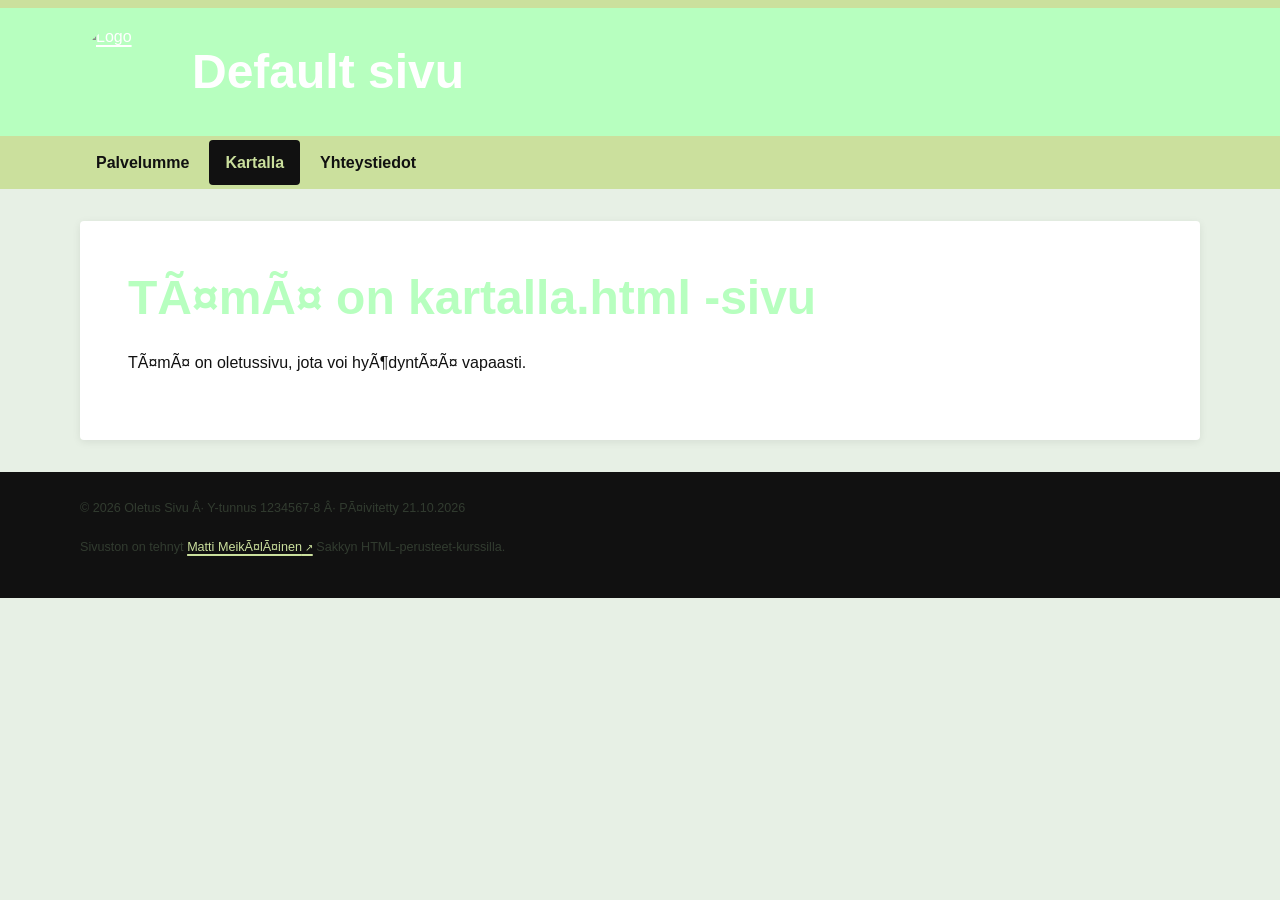
==== kartalla.html @ 16199800 "about.html muutettu kartalla.html" ====
<!doctype html>
<html lang="fi">
<head>
    <!-- nämä kommentoidut tägit käydään läpi tulevalla oppitunnilla -->
	<!-- <meta charset="utf-8"> -->
	<meta name="viewport" content="width=device-width, initial-scale=1">
     <link rel="stylesheet" href="css/tyyli.css">
	<title>Default sivu</title>
</head>
<body>
<header>
    <!-- Logo on linkki etusivulle: a-elementin sisällä img. alt toimii linkkitekstinä. -->
    <a href="index.html"><img src="img/sakky.jpg" alt="Logo" width="100" height="100"></a>

    <h1>Default sivu</h1>
    
</header>


<nav>
        <ul>
            <li><a href="index.html">Palvelumme</a></li> <!-- Tämä on kommentti -->
            <li><a href="about.html" aria-current="page">Kartalla</a></li> <!-- Tämä on tietoa sivulle linkki-->
            <li><a href="contact.html">Yhteystiedot</a></li> <!-- Tämä on yhteystiedot sivulle linkki -->
        </ul>
</nav>

<!-- ============================================================
     MAIN · tämän sivun oma sisältö, yksi per sivu
     ============================================================ -->
<main>
    <h1>Tämä on kartalla.html -sivu</h1>
    <!-- Tähän voit lisätä omaa sisältöä  -->
    <p>Tämä on oletussivu, jota voi hyödyntää vapaasti.</p>

</main>

<!-- ============================================================
     FOOTER tulee sivun loppuun · sisältää yleensä yhteystiedot ja tekijänoikeuden, sama jokaisella sivulla
     github-linkin voit muokata oman profiilisi mukaan   
     ============================================================ -->
<footer>
    <div class="alatunniste-tiedot">
    <p><small>&copy; 2026 Oletus Sivu · Y-tunnus 1234567-8 · <span class="paivitetty">Päivitetty <time datetime="2026-10-21">21.10.2026</time></span></small></p>
    <p><small>Sivuston on tehnyt <a href="https://github.com/kayttajanimi" target="_blank" rel="noopener noreferrer">Matti Meikäläinen</a> Sakkyn HTML-perusteet-kurssilla.</small></p>
  </div>
</footer>

</body>
</html>
---- css/tyyli.css ----
/* ============================================================
   tyyli.css · Default-sivuston perusmalli
   Sakky · HTML-perusteet · Oppitunti 5

   Tämä tiedosto antaa järkevän perusasetuksen JOKAISELLE HTML-elementille,
   jota kurssilla käytetään. Se ei ole minkään tietyn sivuston ulkoasu,
   vaan pohja, jonka päälle oma ulkoasu rakennetaan.

   Miten käytät:
   1. Avaa esimerkit/00-kaikki-elementit.html selaimeen (Live Server).
   2. Avaa tämä tiedosto viereen.
   3. Etsi "KOKEILE:"-kommentit ja tee mitä ne ehdottavat. Tallenna, katso.
   4. Kun löydät mieluisan arvon, jätä se. Kun et, Ctrl+Z.

   Järjestys = sama kuin dioissa:
   1 muuttujat · 2 nollaus · 3 teksti · 4 listat · 5 linkit · 6 media
   7 taulukot · 8 lomakkeet · 9 interaktiiviset · 10 sivun runko
   11 apuluokat · 12 responsiivisuus · 13 tulostus · 14 tumma tila · 15 omat
   ============================================================ */


/* ============================================================
   1. MUUTTUJAT
   Määritellään kerran, käytetään var(--nimi). Vaihda nämä ensin:
   koko sivusto vaihtuu, eikä muuta tarvitse koskea.
   ============================================================ */
:root {
  /* Värit. KOKEILE: vaihda --vari-paa ja --vari-korostus, tallenna, katso koko sivu. */
  --vari-paa:        rgb(183, 326, 191);   /* otsikot, linkit, header */
  --vari-paa-tumma: rgb(159, 211, 169);   /* hover-tila, tummempi versio päävärista */
  --vari-korostus:  rgb(203, 224, 157);   /* painikkeet, nav, korostukset */
  --vari-korostus-2:rgb(175, 199, 166);   /* vaalea korostus: mark, taustat */
  --vari-tausta:   rgba(155, 196, 147, 0.24);   /* sivun tausta */
  --vari-pinta:      #FFFFFF;   /* kortit, main, lomakekentät */
  --vari-teksti:     #111111;
  --vari-teksti-2:   #585858;   /* toissijainen teksti: kuvatekstit, small */
  --vari-viiva:      #DDD2C7;   /* reunat, taulukon viivat */
  --vari-virhe:      #B00020;
  --vari-ok:         #1B7F3B;

  /* Fontit. KOKEILE: Google Fontsista yksi otsikoille, yksi tekstille (esimerkki 05). */
  --fontti-teksti:   "Open Sans", Arial, sans-serif;
  --fontti-otsikko:  var(--fontti-teksti);     /* sama fontti oletuksena; vaihda esim. "Oswald", Impact, sans-serif */
  --fontti-koodi:    "JetBrains Mono", "Courier New", monospace;

  /* Mitat. KOKEILE: --vali 0.5rem → tiivis, 1.5rem → ilmava. --kulma 0 → terävä, 12px → pehmeä. */
  --leveys-max:      70rem;     /* sisällön enimmäisleveys, 1120 px */
  --leveys-teksti:   65ch;      /* tekstipalstan enimmäisleveys, noin 65 merkkiä */
  --vali:            1rem;      /* perusväli, 16 px */
  --kulma:           4px;       /* pyöristys */
  --varjo:           0 2px 8px rgb(0 0 0 / 8%);
  --siirtyma:        150ms ease;  /* hover-animaatioiden kesto */
}


/* ============================================================
   2. NOLLAUS JA PERUSASETUKSET
   Selaimilla on omat oletustyylit (user agent stylesheet, oppitunti 1),
   jotka eroavat hieman toisistaan. Nämä rivit tasoittavat erot.
   ============================================================ */

/* Leveys sisältää paddingin ja reunan. Ensimmäinen rivi jokaisessa projektissa. */
*,
*::before,
*::after {
  box-sizing: border-box;
}

html {
  font-size: 100%;              /* 16 px; kunnioittaa käyttäjän selainasetusta. KOKEILE: 112.5% = 18 px pohjakoko. */
  scroll-behavior: smooth;      /* ankkurilinkit vierittävät pehmeästi */
  -webkit-text-size-adjust: 100%;  /* iOS ei suurenna tekstiä vaakatilassa omin päin */
}

body {
  margin: 0;                    /* selaimen oletus on 8 px joka puolella */
  min-height: 100vh;
  font-family: var(--fontti-teksti);
  font-size: 1rem;
  line-height: 1.6;             /* KOKEILE: 1.0 vs 1.8. Tämä on tärkein yksittäinen luettavuusasetus. */
  color: var(--vari-teksti);
  background: var(--vari-tausta);
  -webkit-font-smoothing: antialiased;
}

/* Kaikki media kutistuu säiliöönsä, ei koskaan vuoda yli */
img, picture, video, canvas, svg {
  display: block;
  max-width: 100%;
  height: auto;
}

/* Lomakekentät eivät oletuksena peri fonttia. Nyt perivät. */
input, button, textarea, select {
  font: inherit;
  color: inherit;
}

/* Piilotettu-attribuutti voittaa aina, vaikka elementille olisi display: flex */
[hidden] {
  display: none !important;     /* ainoa hyväksyttävä !important tässä tiedostossa */
}


/* ============================================================
   3. TEKSTI
   ============================================================ */

/* Otsikot: yksi asteikko, 1.25-kerroin. KOKEILE: vaihda kerroin 1.5:een (2.5 / 1.75 / 1.25 → 3.4 / 2.25 / 1.5). */
h1, h2, h3, h4, h5, h6 {
  font-family: var(--fontti-otsikko);
  font-weight: 700;
  line-height: 1.2;
  color: var(--vari-paa);
  margin: 0 0 0.5em;            /* em: väli skaalautuu otsikon koon mukaan */
  text-wrap: balance;           /* rivit tasapainoon, ei yhtä orpoa sanaa viimeiselle riville */
}
h1 { font-size: 2.5rem; }       /* 40 px */
h2 { font-size: 2rem; }         /* 32 px */
h3 { font-size: 1.5rem; }       /* 24 px */
h4 { font-size: 1.25rem; }      /* 20 px */
h5 { font-size: 1.125rem; }     /* 18 px */
h6 { font-size: 1rem; text-transform: uppercase; letter-spacing: 0.06em; }

/* Otsikkoa seuraava otsikko: pienempi väli, ne kuuluvat yhteen */
h1 + h2, h2 + h3, h3 + h4 { margin-top: 0; }

/* Lohkoelementtien pystyväli: alamarginaali kaikille, ei ylämarginaalia.
   Yksi suunta = ennustettava. KOKEILE: var(--vali) → 2rem. */
p, ul, ol, dl, table, figure, blockquote, pre, details, hr, form, address {
  margin: 0 0 var(--vali);
}

/* Tekstipalsta ei saa olla koko näytön levyinen. KOKEILE: poista tämä sääntö ja lue pitkä kappale isolla näytöllä. */
p, li, dd, blockquote, figcaption, address {
  max-width: var(--leveys-teksti);
}

/* Korostukset: merkitys, ei vain ulkonäkö */
strong, b { font-weight: 700; }
em, i     { font-style: italic; }
small     { font-size: 0.875em; color: var(--vari-teksti-2); }
mark      { background: var(--vari-korostus-2); color: inherit; padding: 0 0.2em; }
del       { text-decoration: line-through; color: var(--vari-teksti-2); }
ins       { text-decoration: underline; text-decoration-color: var(--vari-ok); }
s         { text-decoration: line-through; }
u         { text-decoration: underline; text-underline-offset: 0.15em; }
sub, sup  { font-size: 0.75em; line-height: 0; position: relative; }  /* line-height 0: ei venytä riviä */
sub       { bottom: -0.25em; }
sup       { top: -0.5em; }

/* Lyhenne: pisteviiva ja kysymysmerkkikursori kertovat, että selitys löytyy */
abbr[title] {
  text-decoration: underline dotted;
  text-underline-offset: 0.15em;
  cursor: help;
}

/* Lainaukset */
blockquote {
  border-left: 6px solid var(--vari-korostus);
  padding: 0.75rem var(--vali);
  background: var(--vari-pinta);
  color: var(--vari-teksti-2);
  font-style: italic;
}
blockquote footer, blockquote cite { font-style: normal; font-size: 0.9em; }
q::before { content: "\201D"; }   /* suomalaiset lainausmerkit ” ” */
q::after  { content: "\201D"; }
cite      { font-style: italic; }

/* Koodi */
code, kbd, samp, var, pre {
  font-family: var(--fontti-koodi);
  font-size: 0.95em;
}
code {
  background: var(--vari-korostus-2);
  padding: 0.1em 0.35em;
  border-radius: var(--kulma);
}
pre {
  background: var(--vari-teksti);
  color: var(--vari-tausta);
  padding: var(--vali);
  border-radius: var(--kulma);
  overflow-x: auto;             /* pitkä rivi vierii, ei riko asettelua */
  line-height: 1.5;
  max-width: none;
}
pre code { background: none; padding: 0; color: inherit; }
kbd {
  background: var(--vari-pinta);
  border: 1px solid var(--vari-viiva);
  border-bottom-width: 3px;     /* näppäimen kolmiulotteisuus */
  border-radius: var(--kulma);
  padding: 0.1em 0.5em;
  font-size: 0.85em;
}
samp { color: var(--vari-teksti-2); }
var  { font-style: italic; }

/* Aika, osoite, vaakaviiva, rivinvaihto */
time    { font-variant-numeric: tabular-nums; }   /* numerot tasalevyisinä */
address { font-style: normal; }                    /* selaimen oletus on kursiivi, harvoin haluttu */
hr {
  border: 0;
  border-top: 2px solid var(--vari-viiva);
  margin-block: calc(var(--vali) * 2);
}


/* ============================================================
   4. LISTAT
   ============================================================ */
ul, ol {
  padding-left: 1.5rem;         /* luettelomerkin tila. KOKEILE: 0 + list-style: none → valikkolista. */
}
li { margin-bottom: 0.25rem; }
li > ul, li > ol { margin: 0.25rem 0 0; }   /* sisäkkäinen lista: ei isoa alamarginaalia */

ul { list-style: disc; }        /* KOKEILE: square, circle, "– " (merkkijono), none */
ol { list-style: decimal; }     /* KOKEILE: lower-alpha, upper-roman */
li::marker { color: var(--vari-paa); }      /* vain luettelomerkin väri */

/* Määrittelylista: termi lihavoituna, selitys sisennettynä */
dl { display: grid; grid-template-columns: max-content 1fr; gap: 0.25rem 1.5rem; }
dt { font-weight: 700; color: var(--vari-paa); }
dd { margin: 0; }
/* KOKEILE: poista dl:n display: grid → selaimen oletus (termi ylhäällä, selitys sisennettynä alla) */


/* ============================================================
   5. LINKIT
   ============================================================ */
a {
  color: var(--vari-paa);
  text-decoration: underline;
  text-decoration-thickness: 2px;
  text-underline-offset: 3px;
  transition: color var(--siirtyma), text-decoration-color var(--siirtyma);
}
a:hover {
  color: var(--vari-paa-tumma);
  text-decoration-color: var(--vari-korostus);
}
/* Näppäimistöfokus: näkyvä kehys. Älä koskaan poista tätä ilman korvaavaa. */
a:focus-visible, button:focus-visible, input:focus-visible, select:focus-visible, textarea:focus-visible, summary:focus-visible, [tabindex]:focus-visible {
  outline: 3px solid var(--vari-korostus);
  outline-offset: 2px;
  border-radius: var(--kulma);
}
a:visited { color: var(--vari-paa); }        /* KOKEILE: purple → näet, mitkä linkit olet avannut */
a[href^="mailto:"]::before { content: "\2709\00A0"; }   /* ✉ ennen sähköpostilinkkiä. KOKEILE: poista. */
a[href^="tel:"]::before    { content: "\260E\00A0"; }   /* ☎ */
a[target="_blank"]::after  { content: "\00A0\2197"; font-size: 0.8em; }  /* ↗ ulkoinen linkki */


/* ============================================================
   6. MEDIA
   ============================================================ */
img { border-radius: var(--kulma); }        /* KOKEILE: 50% → pyöreä (neliökuvalla) */
figure { margin-inline: 0; }
figcaption {
  font-size: 0.875rem;
  color: var(--vari-teksti-2);
  margin-top: 0.5rem;
}
video, audio { width: 100%; border-radius: var(--kulma); }
audio { height: 3rem; }
iframe {
  width: 100%;
  aspect-ratio: 16 / 9;         /* korkeus seuraa leveyttä; YouTube-upotus pysyy oikeassa muodossa */
  height: auto;
  border: 0;
  border-radius: var(--kulma);
}
svg { fill: currentColor; }     /* ikoni perii tekstin värin */


/* ============================================================
   7. TAULUKOT
   ============================================================ */
table {
  width: 100%;
  border-collapse: collapse;    /* KOKEILE: separate + border-spacing: 4px → erilliset solut */
  font-size: 0.95rem;
  background: var(--vari-pinta);
}
caption {
  text-align: left;
  font-weight: 700;
  color: var(--vari-teksti-2);
  padding-bottom: 0.5rem;
  caption-side: top;            /* KOKEILE: bottom */
}
th, td {
  padding: 0.6rem 0.75rem;      /* KOKEILE: 0.25rem 0.5rem → tiivis taulukko */
  border-bottom: 1px solid var(--vari-viiva);
  text-align: left;
  vertical-align: top;
}
thead th {
  background: var(--vari-paa);
  color: var(--vari-pinta);
  position: sticky;             /* otsikkorivi pysyy näkyvissä pitkässä taulukossa */
  top: 0;
}
tbody tr:nth-child(even) { background: var(--vari-tausta); }   /* raidoitus. KOKEILE: odd, 3n */
tbody tr:hover { background: var(--vari-korostus-2); }          /* rivikorostus */
tfoot { font-weight: 700; }
th[scope="row"] { font-weight: 600; }
td.numero, th.numero { text-align: right; font-variant-numeric: tabular-nums; }
/* Leveä taulukko: kääri <div class="vieritys"> sisään, niin se vierii puhelimessa */
.vieritys { overflow-x: auto; }


/* ============================================================
   8. LOMAKKEET
   ============================================================ */
form { display: grid; gap: var(--vali); max-width: 36rem; }
fieldset {
  border: 1px solid var(--vari-viiva);
  border-radius: var(--kulma);
  padding: var(--vali);
  margin: 0;
  min-width: 0;                 /* fieldset ei muuten kutistu kapealla näytöllä */
}
legend {
  font-weight: 700;
  color: var(--vari-paa);
  padding-inline: 0.5rem;
}
label {
  display: block;
  font-weight: 600;
  margin-bottom: 0.25rem;
}
/* Pakollinen kenttä: tähti CSS:llä, kun label on <label class="pakollinen"> */
label.pakollinen::after { content: " *"; color: var(--vari-virhe); }

/* Tekstikentät ja valintalistat */
input:not([type="checkbox"]):not([type="radio"]):not([type="range"]):not([type="color"]):not([type="file"]),
select,
textarea {
  width: 100%;
  padding: 0.6rem 0.75rem;
  border: 2px solid var(--vari-viiva);
  border-radius: var(--kulma);
  background: var(--vari-pinta);
  transition: border-color var(--siirtyma);
}
input:hover, select:hover, textarea:hover { border-color: var(--vari-teksti-2); }
input:focus-visible, select:focus-visible, textarea:focus-visible {
  border-color: var(--vari-paa);
  outline-offset: 0;
}
textarea { min-height: 6rem; resize: vertical; }    /* KOKEILE: resize: none */
::placeholder { color: var(--vari-teksti-2); opacity: 0.7; }

/* Tilat: virhe näkyy vasta kun käyttäjä on koskenut kenttään */
input:user-invalid, textarea:user-invalid, select:user-invalid { border-color: var(--vari-virhe); background: #FFF5F5; }
input:user-valid { border-color: var(--vari-ok); }
input:disabled, select:disabled, textarea:disabled, button:disabled { opacity: 0.5; cursor: not-allowed; }
input:read-only { background: var(--vari-tausta); }

/* Valintaruudut ja -napit: selaimen oma piirros, mutta oma väri */
input[type="checkbox"], input[type="radio"] {
  width: 1.25rem;
  height: 1.25rem;
  accent-color: var(--vari-paa);      /* KOKEILE: vaihda --vari-korostus */
  vertical-align: middle;
  margin-right: 0.4rem;
}
/* Valinnan label samalle riville: <label class="valinta"><input type="checkbox"> Teksti</label> */
label.valinta { display: flex; align-items: center; gap: 0.5rem; font-weight: 400; }

input[type="range"] { width: 100%; accent-color: var(--vari-paa); }
input[type="color"] { width: 3rem; height: 2.5rem; padding: 0.2rem; border: 2px solid var(--vari-viiva); border-radius: var(--kulma); }
input[type="file"] { padding: 0.5rem 0; }
input[type="file"]::file-selector-button {         /* "Valitse tiedosto" -nappi */
  font: inherit; padding: 0.4rem 0.9rem; margin-right: 0.75rem;
  border: 0; border-radius: var(--kulma); background: var(--vari-paa); color: var(--vari-pinta); cursor: pointer;
}
select { cursor: pointer; }
select[multiple] { height: auto; }
optgroup { font-weight: 700; }

/* Painikkeet: button-elementti ja .nappi-luokka linkeille */
button, .nappi, input[type="submit"], input[type="button"], input[type="reset"] {
  display: inline-block;
  font-weight: 700;
  padding: 0.7rem 1.4rem;
  border: 2px solid var(--vari-paa);
  border-radius: var(--kulma);      /* KOKEILE: 999px → pilleri */
  background: var(--vari-paa);
  color: var(--vari-pinta);
  text-decoration: none;
  cursor: pointer;
  line-height: 1.2;
  transition: background var(--siirtyma), transform var(--siirtyma), box-shadow var(--siirtyma);
}
button:hover, .nappi:hover, input[type="submit"]:hover {
  background: var(--vari-paa-tumma);
  border-color: var(--vari-paa-tumma);
  transform: translateY(-1px);      /* KOKEILE: scale(1.03) tai poista */
  box-shadow: var(--varjo);
}
button:active, .nappi:active { transform: translateY(0); box-shadow: none; }
/* Toissijainen painike: ääriviiva */
button.toissijainen, .nappi.toissijainen, button[type="reset"] {
  background: transparent;
  color: var(--vari-paa);
}
button.toissijainen:hover, .nappi.toissijainen:hover, button[type="reset"]:hover {
  background: var(--vari-paa);
  color: var(--vari-pinta);
}
/* Korostettu painike: keltainen */
button.korostus, .nappi.korostus { background: var(--vari-korostus); border-color: var(--vari-korostus); color: var(--vari-teksti); }
button.korostus:hover, .nappi.korostus:hover { background: var(--vari-korostus-2); border-color: var(--vari-korostus-2); }

/* Laskennalliset: output, progress, meter */
output { font-weight: 700; color: var(--vari-paa); }
progress, meter { width: 100%; height: 1rem; accent-color: var(--vari-paa); }


/* ============================================================
   9. INTERAKTIIVISET: details, summary, dialog
   ============================================================ */
details {
  border: 1px solid var(--vari-viiva);
  border-radius: var(--kulma);
  padding: 0.5rem var(--vali);
  background: var(--vari-pinta);
}
summary {
  font-weight: 700;
  cursor: pointer;
  color: var(--vari-paa);
  list-style: none;                 /* oma kolmio ::before-pseudoelementillä */
}
summary::-webkit-details-marker { display: none; }
summary::before {
  content: "\25B8";                 /* ▸ */
  display: inline-block;
  margin-right: 0.5rem;
  transition: transform var(--siirtyma);
}
details[open] > summary::before { transform: rotate(90deg); }   /* ▸ kääntyy ▾ */
details[open] > summary { margin-bottom: 0.5rem; }

/* Modaali-ikkuna (avataan JavaScriptillä dialog.showModal(), tyyli on valmiina) */
dialog {
  border: 0;
  border-radius: var(--kulma);
  padding: calc(var(--vali) * 1.5);
  max-width: min(90vw, 32rem);
  box-shadow: 0 20px 60px rgb(0 0 0 / 30%);
}
dialog::backdrop { background: rgb(0 0 0 / 50%); backdrop-filter: blur(2px); }


/* ============================================================
   10. SIVUN RUNKO
   header, nav, main, aside, footer. Sisältö keskitetään yhteen palstaan,
   taustat ulottuvat koko leveydelle.
   ============================================================ */

/* Keskitetty palsta: taustat koko leveydelle, sisältö keskelle.
   padding-inline = vähintään --vali, isolla näytöllä (ikkuna - maksimileveys) / 2.
   Näin header ja footer eivät tarvitse ylimääräistä kääre-diviä. */
header, nav, body > footer {
  padding-inline: max(var(--vali), calc((100% - var(--leveys-max)) / 2));
}
/* Huom: body > footer = vain sivun alatunniste. blockquote- tai article-elementin
   sisäinen footer on eri asia eikä saa näitä tyylejä. */
main, aside {
  max-width: var(--leveys-max);
  margin-inline: auto;
}

header {
  display: flex;
  align-items: center;
  gap: var(--vali);
  background: var(--vari-paa);
  color: var(--vari-pinta);
  border-top: 8px solid var(--vari-korostus);   /* KOKEILE: poista tai vaihda 2px */
  padding-block: var(--vali);
}
header h1, header a { color: inherit; margin: 0; }
header img {
  width: 64px;
  height: 64px;
  flex-shrink: 0;
  border-radius: 50%;
  object-fit: cover;
}

nav {
  background: var(--vari-korostus);
  position: sticky;             /* KOKEILE: static → nav vierii pois näkyvistä */
  top: 0;
  z-index: 10;
}
nav ul {
  list-style: none;
  display: flex;                /* KOKEILE: poista → pystylista */
  flex-wrap: wrap;
  gap: 0.25rem;
  margin: 0;
  padding: 0.25rem 0;
}
nav li { margin: 0; max-width: none; }
nav a {
  display: block;               /* koko laatikko klikattava, ei vain teksti */
  padding: 0.6rem 1rem;
  color: var(--vari-teksti);
  text-decoration: none;
  font-weight: 600;
  border-radius: var(--kulma);
  transition: background var(--siirtyma), color var(--siirtyma);
}
nav a:hover, nav a:focus-visible, nav a[aria-current="page"] {
  background: var(--vari-teksti);
  color: var(--vari-korostus);
}
nav a::before, nav a::after { content: none; }   /* ei ikoneita valikossa */

main {
  background: var(--vari-pinta);
  padding: calc(var(--vali) * 2) var(--vali);
  margin: calc(var(--vali) * 2) auto;
  border-radius: var(--kulma);
  box-shadow: var(--varjo);     /* KOKEILE: none */
}
section { margin-bottom: calc(var(--vali) * 2.5); }
section:last-child { margin-bottom: 0; }
article {
  padding-bottom: var(--vali);
  border-bottom: 1px solid var(--vari-viiva);
  margin-bottom: var(--vali);
}
article:last-child { border-bottom: 0; }
article h2, article h3 { margin-top: 0; }
aside {
  background: var(--vari-korostus-2);
  padding: var(--vali);
  border-radius: var(--kulma);
  border-left: 6px solid var(--vari-korostus);
  margin: var(--vali) auto;
}
main aside { margin-inline: 0; }   /* mainin sisällä aside on tavallinen lohko */
body > footer {
  background: var(--vari-teksti);
  color: var(--vari-tausta);
  padding-block: calc(var(--vali) * 1.5);
  font-size: 0.9rem;
}
body > footer a { color: var(--vari-korostus); }
body > footer small { color: inherit; }
body > footer p { max-width: none; }


/* ============================================================
   11. APULUOKAT
   Pieniä yleiskäyttöisiä luokkia, joita lisätään HTML:ään tarpeen mukaan.
   ============================================================ */

/* Kortti ja korttiruudukko (esimerkki 09) */
.kortti {
  background: var(--vari-pinta);
  border: 1px solid var(--vari-viiva);
  border-top: 6px solid var(--vari-korostus);
  border-radius: var(--kulma);
  padding: var(--vali);
  box-shadow: var(--varjo);
}
.kortit {
  display: grid;
  grid-template-columns: repeat(auto-fit, minmax(16rem, 1fr));   /* KOKEILE: 12rem, 20rem */
  gap: var(--vali);
}
.kortti > :last-child { margin-bottom: 0; }

/* Ilmoituslaatikot: <p class="ilmoitus info">…</p> */
.ilmoitus { padding: 0.75rem var(--vali); border-left: 6px solid; border-radius: var(--kulma); max-width: none; }
.ilmoitus.info      { background: #E7F1FB; border-color: var(--vari-paa); }
.ilmoitus.ok        { background: #E5F4E4; border-color: var(--vari-ok); }
.ilmoitus.varoitus  { background: var(--vari-korostus-2); border-color: var(--vari-korostus); }
.ilmoitus.virhe     { background: #FBEBEB; border-color: var(--vari-virhe); }

/* Tunniste / pilleri: <span class="tunniste">HTML</span> */
.tunniste {
  display: inline-block;
  font-size: 0.75rem;
  font-weight: 600;
  letter-spacing: 0.03em;
  background: var(--vari-korostus-2);
  padding: 0.2rem 0.6rem;
  border-radius: 999px;
}

/* Näkyvissä vain ruudunlukijalle (esim. ohitelinkki, taulukon piilotettu otsikko) */
.vain-ruudunlukija {
  position: absolute;
  width: 1px; height: 1px;
  overflow: hidden;
  clip-path: inset(50%);
  white-space: nowrap;
}

/* Ohitelinkki: ensimmäinen elementti bodyssa, näkyy vain Tab-näppäimellä */
.ohita {
  position: absolute; top: -100%; left: var(--vali);
  background: var(--vari-korostus); color: var(--vari-teksti);
  padding: 0.5rem 1rem; z-index: 100; text-decoration: none; font-weight: 700;
}
.ohita:focus { top: var(--vali); }

/* Tekstin tasaus ja leveys */
.keskitetty { text-align: center; margin-inline: auto; }
.kapea      { max-width: var(--leveys-teksti); margin-inline: auto; }
.levea      { max-width: none; }


/* ============================================================
   12. RESPONSIIVISUUS
   Mobile first: kaikki yllä oleva on puhelimen tyyli. Täällä vain se,
   mikä muuttuu isommalla näytöllä. KOKEILE: vaihda raja 48em → 30em tai 70em.
   ============================================================ */
@media (min-width: 48em) {      /* 768 px */
  h1 { font-size: 3rem; }
  h2 { font-size: 2.25rem; }
  main { padding: calc(var(--vali) * 3); }
  header img { width: 96px; height: 96px; }
  form.kaksi-palstaa { grid-template-columns: 1fr 1fr; }       /* <form class="kaksi-palstaa"> */
  form.kaksi-palstaa .koko-rivi { grid-column: 1 / -1; }
}

/* Käyttäjä on pyytänyt vähemmän liikettä */
@media (prefers-reduced-motion: reduce) {
  html { scroll-behavior: auto; }
  *, *::before, *::after { transition: none !important; animation: none !important; }
}

/* Kosketusnäyttö: ei hoveria, isommat painikkeet */
@media (hover: none) {
  button, .nappi, nav a { padding-block: 0.85rem; }
}


/* ============================================================
   13. TULOSTUS
   Ctrl+P → esikatselu näyttää tämän.
   ============================================================ */
@media print {
  nav, body > footer, aside, button, .nappi, video, audio, iframe { display: none; }
  body { background: #fff; color: #000; font-size: 11pt; }
  main { box-shadow: none; margin: 0; padding: 0; max-width: none; }
  a { color: #000; }
  a[href^="http"]::after { content: " (" attr(href) ")"; font-size: 0.85em; }   /* osoite näkyviin paperilla */
  h2, h3 { break-after: avoid; }      /* otsikko ei jää sivun viimeiseksi riviksi */
  table, figure, pre { break-inside: avoid; }
}


/* ============================================================
   14. TUMMA TILA
   Vain muuttujat vaihtuvat. KOKEILE: DevTools → Rendering → Emulate prefers-color-scheme: dark.
   ============================================================ */
@media (prefers-color-scheme: dark) {
  :root {
    --vari-tausta:    #15181F;
    --vari-pinta:     #1F232C;
    --vari-teksti:    #F3EBE2;
    --vari-teksti-2:  #B8B2A9;
    --vari-viiva:     #3A3F4A;
    --vari-paa:       #8FA8E0;    /* vaaleampi, jotta kontrasti riittää tummalla */
    --vari-paa-tumma: #B3C4EC;
    --varjo:          0 2px 8px rgb(0 0 0 / 40%);
  }
  header { background: #22365F; }
  body > footer { background: #0D0F14; }
  code   { background: #3A3F4A; color: var(--vari-korostus-2); }
  pre    { background: #0D0F14; }
  thead th { background: #22365F; }
  aside  { background: #2A2F3A; }
  .ilmoitus.info { background: #1E2A3F; }
  .ilmoitus.ok { background: #1B2E1E; }
  .ilmoitus.varoitus { background: #3A3214; }
  .ilmoitus.virhe { background: #3A1A1E; }
  img, video { filter: brightness(0.9); }
  input:user-invalid, textarea:user-invalid { background: #3A1A1E; }
}


/* ============================================================
   15. ===== OMAT TYYLIT =====
   Kirjoita omat lisäyksesi tämän rivin alle. Opettajan päivitykset
   tulevat yllä oleviin osioihin, joten Sync fork ei tuota ristiriitoja,
   kun omat säännöt ovat täällä.
   ============================================================ */
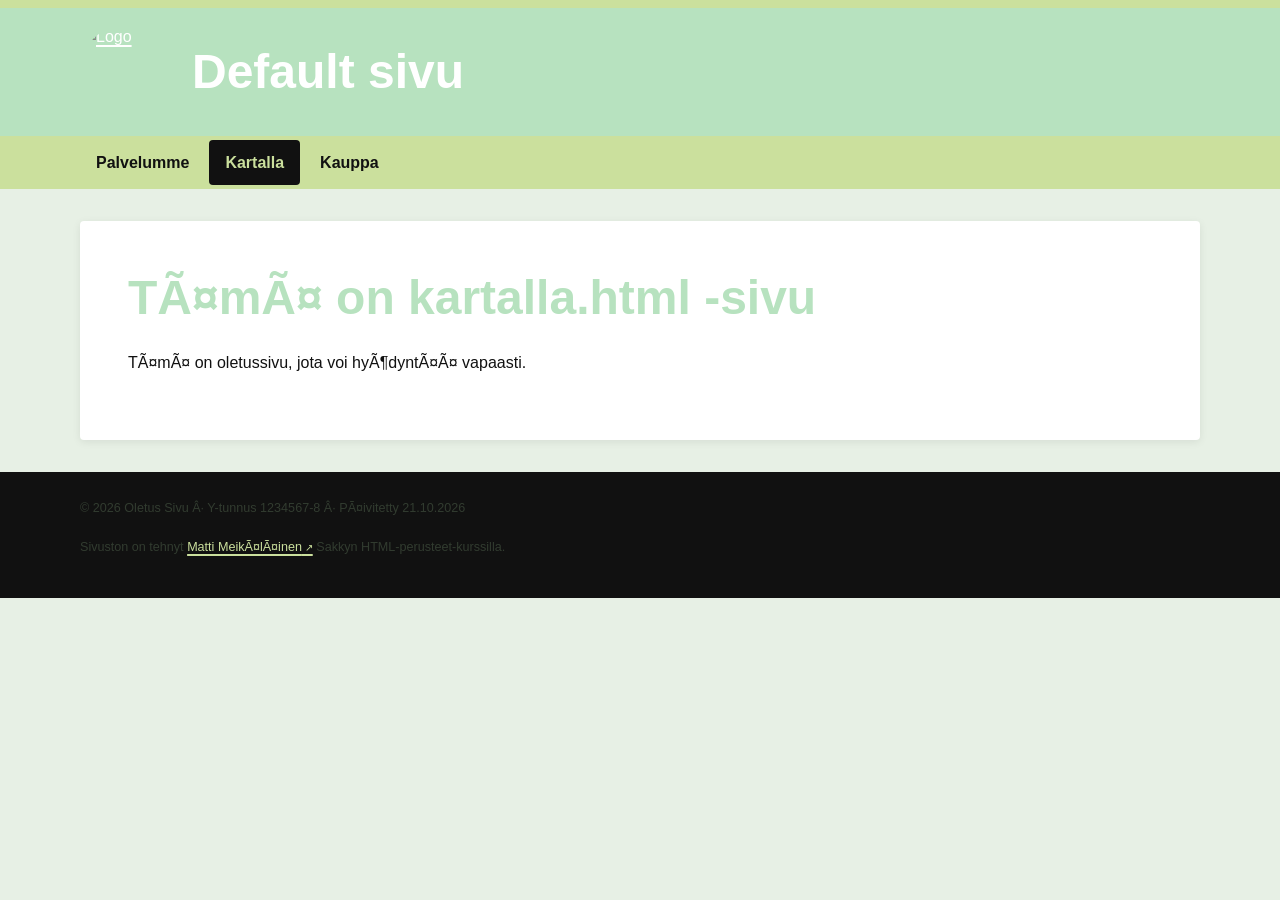
==== commit 6caf030f: "Kokeiluja ja muutoksia" ====
--- a/kartalla.html
+++ b/kartalla.html
@@ -21,7 +21,7 @@
         <ul>
             <li><a href="index.html">Palvelumme</a></li> <!-- Tämä on kommentti -->
             <li><a href="about.html" aria-current="page">Kartalla</a></li> <!-- Tämä on tietoa sivulle linkki-->
-            <li><a href="contact.html">Yhteystiedot</a></li> <!-- Tämä on yhteystiedot sivulle linkki -->
+            <li><a href="contact.html">Kauppa</a></li> <!-- Tämä on yhteystiedot sivulle linkki -->
         </ul>
 </nav>
 
--- a/css/tyyli.css
+++ b/css/tyyli.css
@@ -26,7 +26,7 @@
    ============================================================ */
 :root {
   /* Värit. KOKEILE: vaihda --vari-paa ja --vari-korostus, tallenna, katso koko sivu. */
-  --vari-paa:        rgb(183, 326, 191);   /* otsikot, linkit, header */
+  --vari-paa:        rgb(183, 226, 191);   /* otsikot, linkit, header */
   --vari-paa-tumma: rgb(159, 211, 169);   /* hover-tila, tummempi versio päävärista */
   --vari-korostus:  rgb(203, 224, 157);   /* painikkeet, nav, korostukset */
   --vari-korostus-2:rgb(175, 199, 166);   /* vaalea korostus: mark, taustat */
@@ -702,3 +702,16 @@
    tulevat yllä oleviin osioihin, joten Sync fork ei tuota ristiriitoja,
    kun omat säännöt ovat täällä.
    ============================================================ */
+header img {
+  display: block;
+  max-width: 100%;
+  height: auto;
+}
+
+   .kuvan-alla {
+  background: rgb(207, 14, 120);
+  color: rgb(0, 0, 0);
+  padding: 0.5rem;
+  text-align: center;
+}
+
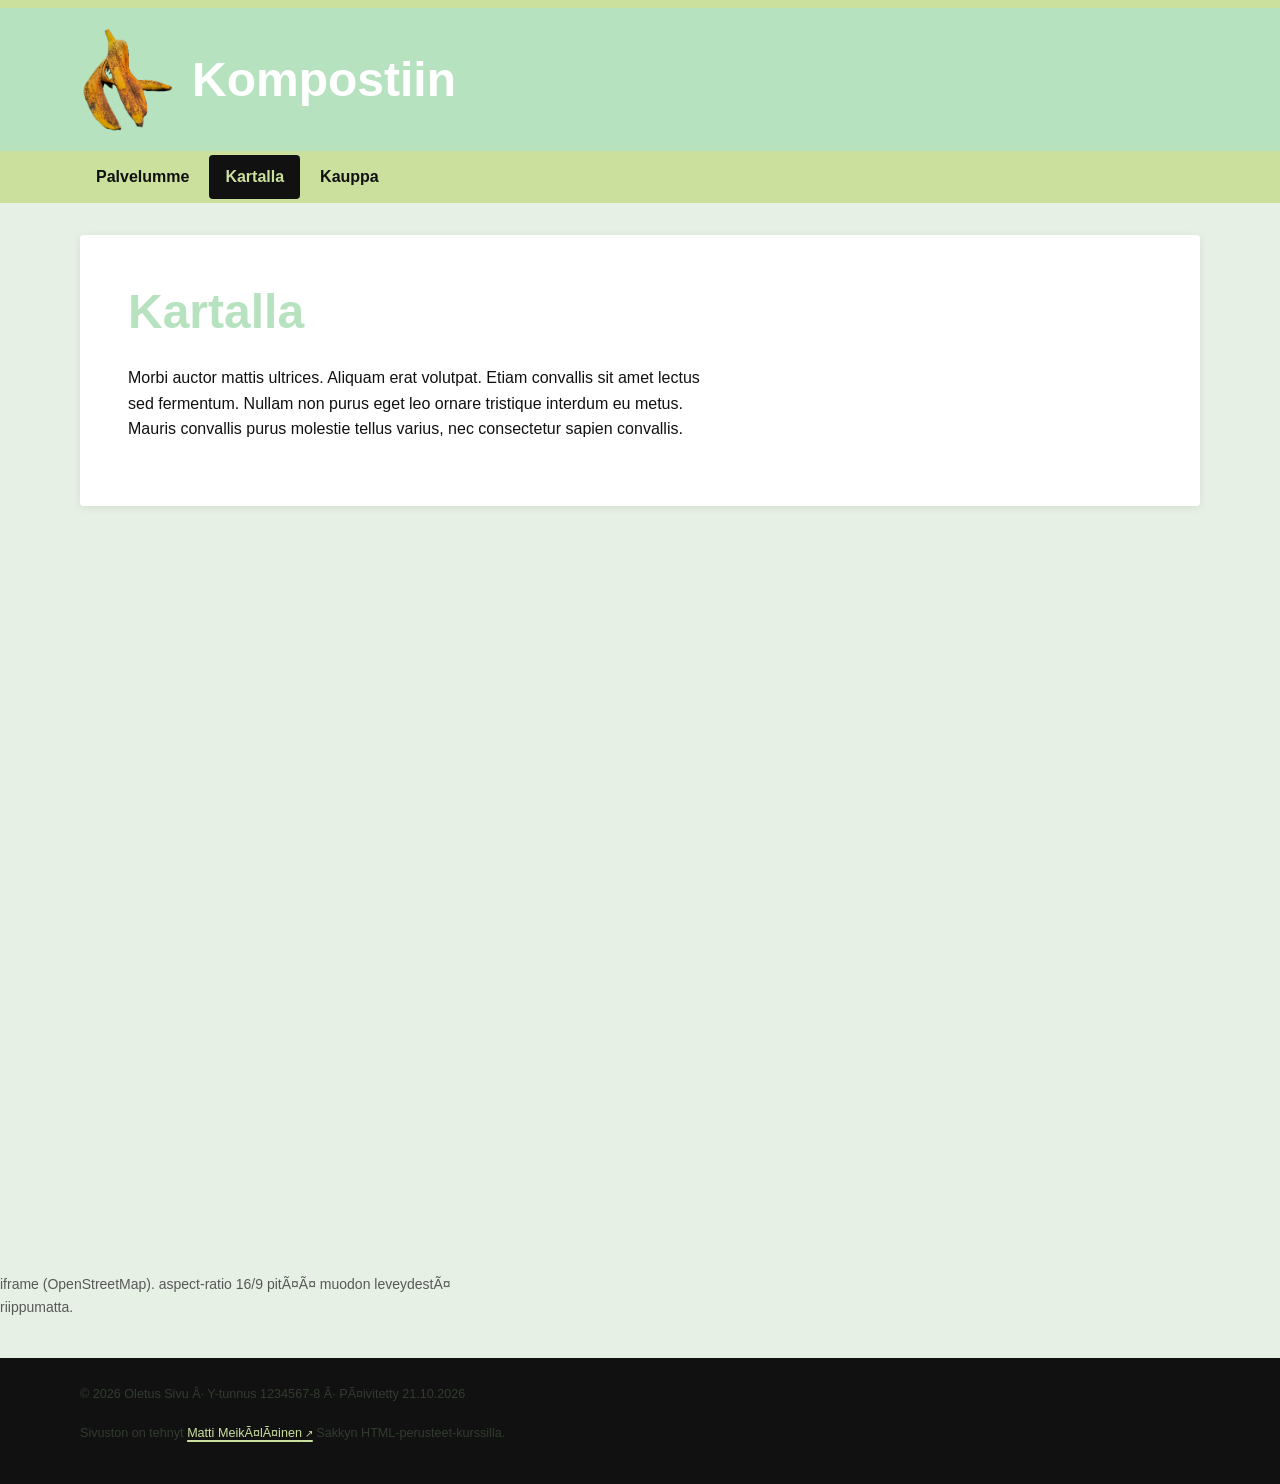
==== commit d7650524: "Muutoksia sivustoon" ====
--- a/kartalla.html
+++ b/kartalla.html
@@ -10,9 +10,8 @@
 <body>
 <header>
     <!-- Logo on linkki etusivulle: a-elementin sisällä img. alt toimii linkkitekstinä. -->
-    <a href="index.html"><img src="img/sakky.jpg" alt="Logo" width="100" height="100"></a>
-
-    <h1>Default sivu</h1>
+    <a href="index.html"><img src="img/banaani.png" alt="Logo" width="100" height="100"></a>
+    <h1>Kompostiin</h1>
     
 </header>
 
@@ -20,8 +19,8 @@
 <nav>
         <ul>
             <li><a href="index.html">Palvelumme</a></li> <!-- Tämä on kommentti -->
-            <li><a href="about.html" aria-current="page">Kartalla</a></li> <!-- Tämä on tietoa sivulle linkki-->
-            <li><a href="contact.html">Kauppa</a></li> <!-- Tämä on yhteystiedot sivulle linkki -->
+            <li><a href="kartalla.html" aria-current="page">Kartalla</a></li> <!-- Tämä on tietoa sivulle linkki-->
+            <li><a href="kauppa.html">Kauppa</a></li> <!-- Tämä on yhteystiedot sivulle linkki -->
         </ul>
 </nav>
 
@@ -29,11 +28,20 @@
      MAIN · tämän sivun oma sisältö, yksi per sivu
      ============================================================ -->
 <main>
-    <h1>Tämä on kartalla.html -sivu</h1>
+    <h1>Kartalla</h1>
     <!-- Tähän voit lisätä omaa sisältöä  -->
-    <p>Tämä on oletussivu, jota voi hyödyntää vapaasti.</p>
+     <p>Morbi auctor mattis ultrices. Aliquam erat volutpat. Etiam convallis sit amet lectus sed fermentum. 
+    Nullam non purus eget leo ornare tristique interdum eu metus. Mauris convallis purus molestie tellus varius, nec consectetur sapien convallis.</p>
 
 </main>
+
+<section>
+    
+    <figure>
+      <iframe src="https://www.openstreetmap.org/export/embed.html?bbox=27.62%2C62.88%2C27.72%2C62.91&amp;layer=mapnik" title="Kartta: Kuopio" loading="lazy"></iframe>
+      <figcaption>iframe (OpenStreetMap). aspect-ratio 16/9 pitää muodon leveydestä riippumatta.</figcaption>
+    </figure>
+</section>
 
 <!-- ============================================================
      FOOTER tulee sivun loppuun · sisältää yleensä yhteystiedot ja tekijänoikeuden, sama jokaisella sivulla
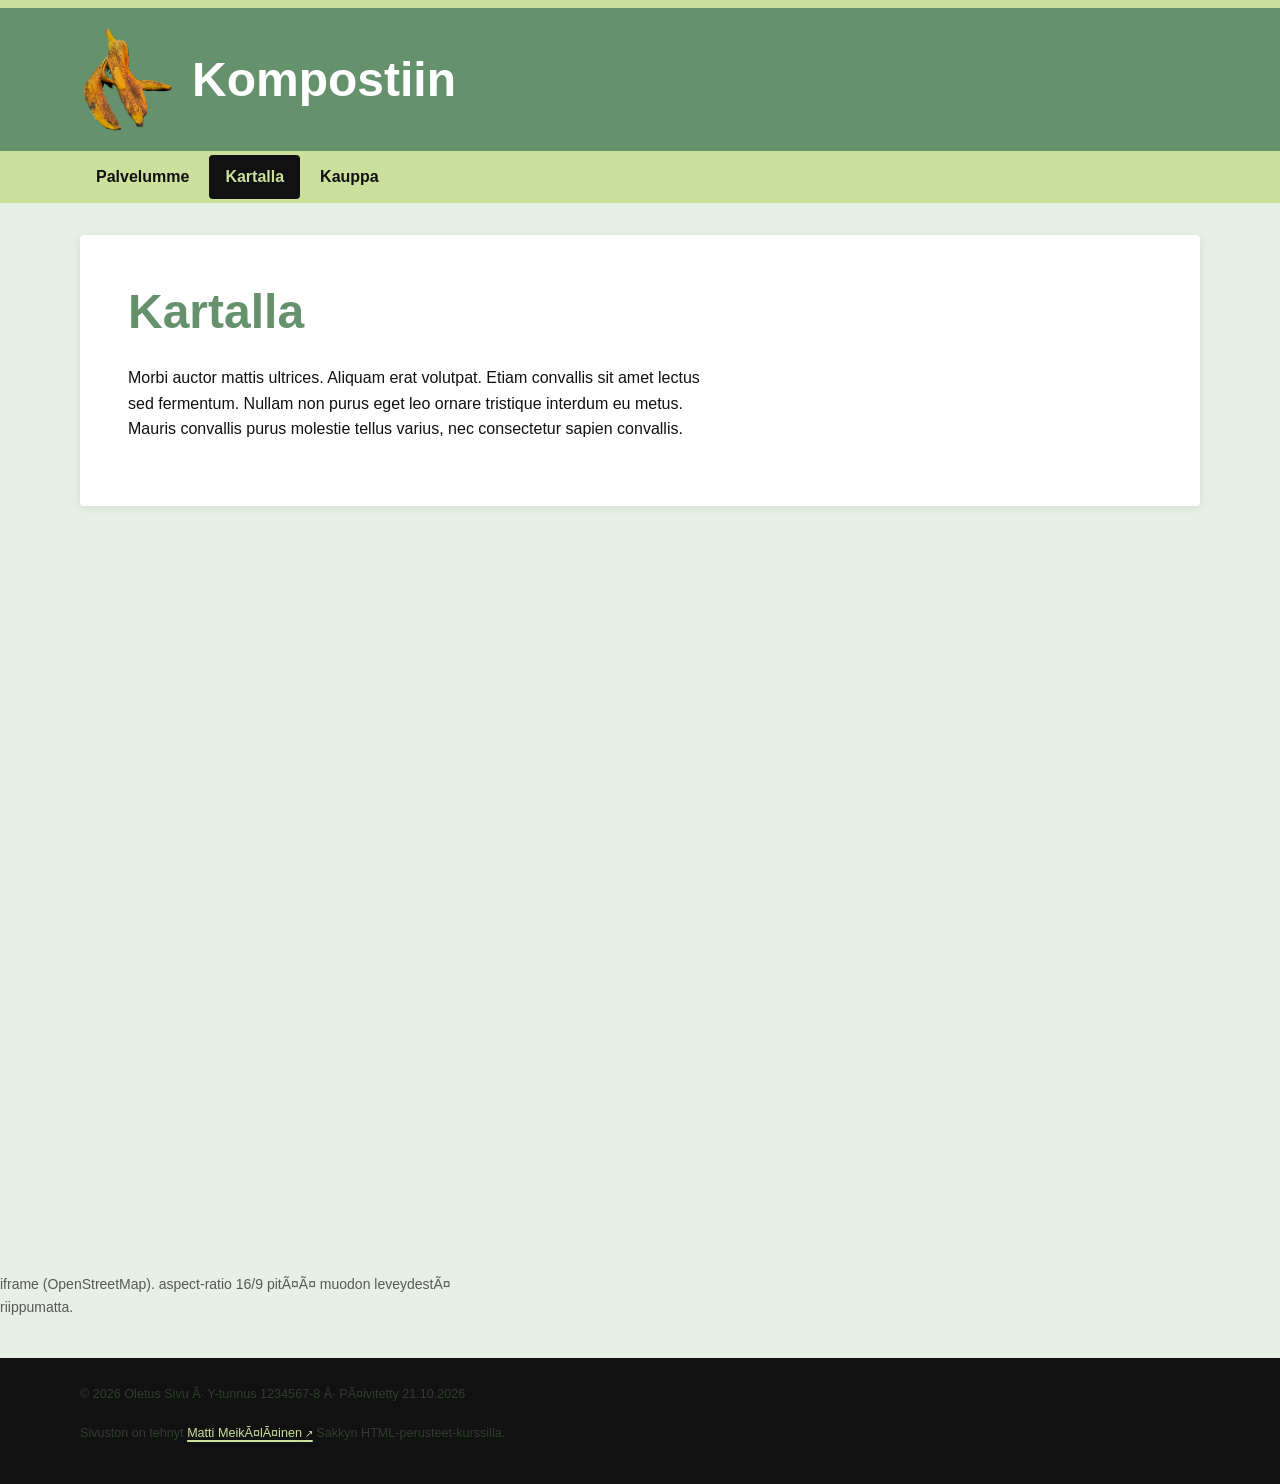
==== commit 1ed8832a: "Muutoksia oppitunnilla" ====
--- a/kartalla.html
+++ b/kartalla.html
@@ -5,6 +5,7 @@
 	<!-- <meta charset="utf-8"> -->
 	<meta name="viewport" content="width=device-width, initial-scale=1">
      <link rel="stylesheet" href="css/tyyli.css">
+     <link rel="stylesheet" href="css/sivusto.css">
 	<title>Default sivu</title>
 </head>
 <body>
@@ -35,6 +36,8 @@
 
 </main>
 
+<!--Tähän painike lomakkeelle-->
+
 <section>
     
     <figure>
--- a/css/tyyli.css
+++ b/css/tyyli.css
@@ -26,7 +26,7 @@
    ============================================================ */
 :root {
   /* Värit. KOKEILE: vaihda --vari-paa ja --vari-korostus, tallenna, katso koko sivu. */
-  --vari-paa:        rgb(183, 226, 191);   /* otsikot, linkit, header */
+  --vari-paa:        rgb(101, 146, 109);   /* otsikot, linkit, header */
   --vari-paa-tumma: rgb(159, 211, 169);   /* hover-tila, tummempi versio päävärista */
   --vari-korostus:  rgb(203, 224, 157);   /* painikkeet, nav, korostukset */
   --vari-korostus-2:rgb(175, 199, 166);   /* vaalea korostus: mark, taustat */
--- a/css/sivusto.css
+++ b/css/sivusto.css
@@ -0,0 +1,129 @@
+/* ============================================================
+   18 · MONISIVUINEN SIVUSTO – sivuston omat lisäykset tyyli.css:n päälle
+   Ladataan tyyli.css:n JÄLKEEN, joten nämä säännöt voittavat sen.
+   Kolme komponenttia: hampurilaisvalikko, murupolku, kolmipalstainen footer.
+   ============================================================ */
+
+
+/* ---------- 1. HAMPURILAISVALIKKO ILMAN JAVASCRIPTIÄ ----------
+   Rakenne HTML:ssä:
+     <nav>
+       <input type="checkbox" id="valikko" class="valikko-kytkin">
+       <label for="valikko" class="valikko-nappi">☰ Valikko</label>
+       <ul>…</ul>
+     </nav>
+   Leveällä ruudulla nappi on piilossa ja lista näkyy aina.
+   Kapealla lista on piilossa, kunnes checkbox on ruksattu.        */
+
+.valikko-kytkin {
+  position: absolute;
+  opacity: 0;
+  width: 0;
+  height: 0;
+}
+
+.valikko-nappi {
+  display: none;                 /* leveällä: ei nappia */
+  padding: 0.6rem 1rem;
+  font-weight: 700;
+  cursor: pointer;
+  user-select: none;
+}
+
+/* Kapea ruutu: mobile first -ajattelussa tämä olisi oletus, mutta koska
+   tyyli.css:n nav on jo valmiiksi leveän ruudun rivi, käännetään se tässä. */
+@media (max-width: 40em) {
+  .valikko-nappi { display: block; }
+
+  nav ul {
+    display: none;               /* piilossa oletuksena */
+    flex-direction: column;      /* kun näkyy: pystylista */
+    gap: 0;
+    padding-bottom: 0.5rem;
+  }
+
+  /* "nav, jonka sisällä on ruksattu kytkin" → näytä lista */
+  nav:has(.valikko-kytkin:checked) ul { display: flex; }
+
+  /* Nappi kertoo tilan: ☰ → ✕ */
+  nav:has(.valikko-kytkin:checked) .valikko-nappi::before { content: "✕ "; }
+  nav:not(:has(.valikko-kytkin:checked)) .valikko-nappi::before { content: "☰ "; }
+}
+
+/* Näppäimistö: kun piilotettu checkbox saa fokuksen, korosta nappi */
+.valikko-kytkin:focus-visible + .valikko-nappi {
+  outline: 3px solid var(--vari-teksti);
+  outline-offset: -3px;
+}
+
+
+/* ---------- 2. MURUPOLKU ----------
+   <nav aria-label="Murupolku" class="murupolku">
+     <ol><li><a href="index.html">Etusivu</a></li><li>Joukkueet</li></ol>
+   </nav>
+   Erottimet tehdään ::before-pseudoelementillä, ei HTML:ään kirjoitetuilla
+   ">"-merkeillä. Viimeinen kohta on nykyinen sivu, ei linkki.              */
+
+.murupolku {
+  background: none;              /* kumoaa tyyli.css:n nav-taustan */
+  position: static;              /* ei sticky */
+  padding-inline: 0;
+  font-size: 0.9rem;
+  margin-bottom: var(--vali);
+}
+.murupolku ol {
+  list-style: none;
+  display: flex;
+  flex-wrap: wrap;
+  gap: 0.25rem;
+  margin: 0;
+  padding: 0;
+}
+.murupolku li { margin: 0; color: var(--vari-teksti-2); }
+.murupolku li + li::before {
+  content: "›";                  /* KOKEILE: "/" tai "→" */
+  margin-inline: 0.25rem 0.5rem;
+  color: var(--vari-viiva);
+}
+.murupolku a {
+  display: inline;               /* kumoaa tyyli.css:n nav a { display: block } */
+  padding: 0;
+  font-weight: 400;
+  color: var(--vari-paa);
+  text-decoration: underline;
+}
+.murupolku a:hover { background: none; color: var(--vari-paa-tumma); }
+.murupolku [aria-current="page"] { font-weight: 600; color: var(--vari-teksti); }
+
+
+/* ---------- 3. KOLMIPALSTAINEN FOOTER ----------
+   <footer><div class="palstat"><div>…</div><div>…</div><div>…</div></div>
+           <p class="pohja"><small>©</small></p></footer>
+   Grid: leveällä kolme palstaa, kapealla yksi (auto-fit + minmax).        */
+
+body > footer .palstat {
+  display: grid;
+  grid-template-columns: repeat(auto-fit, minmax(14rem, 1fr));   /* KOKEILE: 10rem */
+  gap: calc(var(--vali) * 1.5);
+  padding-bottom: var(--vali);
+  border-bottom: 1px solid rgb(255 255 255 / 15%);
+}
+body > footer h2 {
+  font-size: 1rem;
+  color: var(--vari-korostus);
+  margin: 0 0 0.5rem;
+}
+body > footer ul { list-style: none; margin: 0; padding: 0; }
+body > footer li { margin: 0 0 0.25rem; }
+body > footer .pohja { margin: var(--vali) 0 0; text-align: center; color: var(--vari-teksti-2); }
+
+
+/* ---------- 4. PIENET SIVUSTOKOHTAISET SÄÄDÖT ---------- */
+.hero-pieni {
+  background: linear-gradient(135deg, var(--vari-paa), var(--vari-paa-tumma));
+  color: var(--vari-pinta);
+  padding: calc(var(--vali) * 2);
+  border-radius: var(--kulma);
+  margin-bottom: calc(var(--vali) * 1.5);
+}
+.hero-pieni h2 { color: inherit; margin-top: 0; }
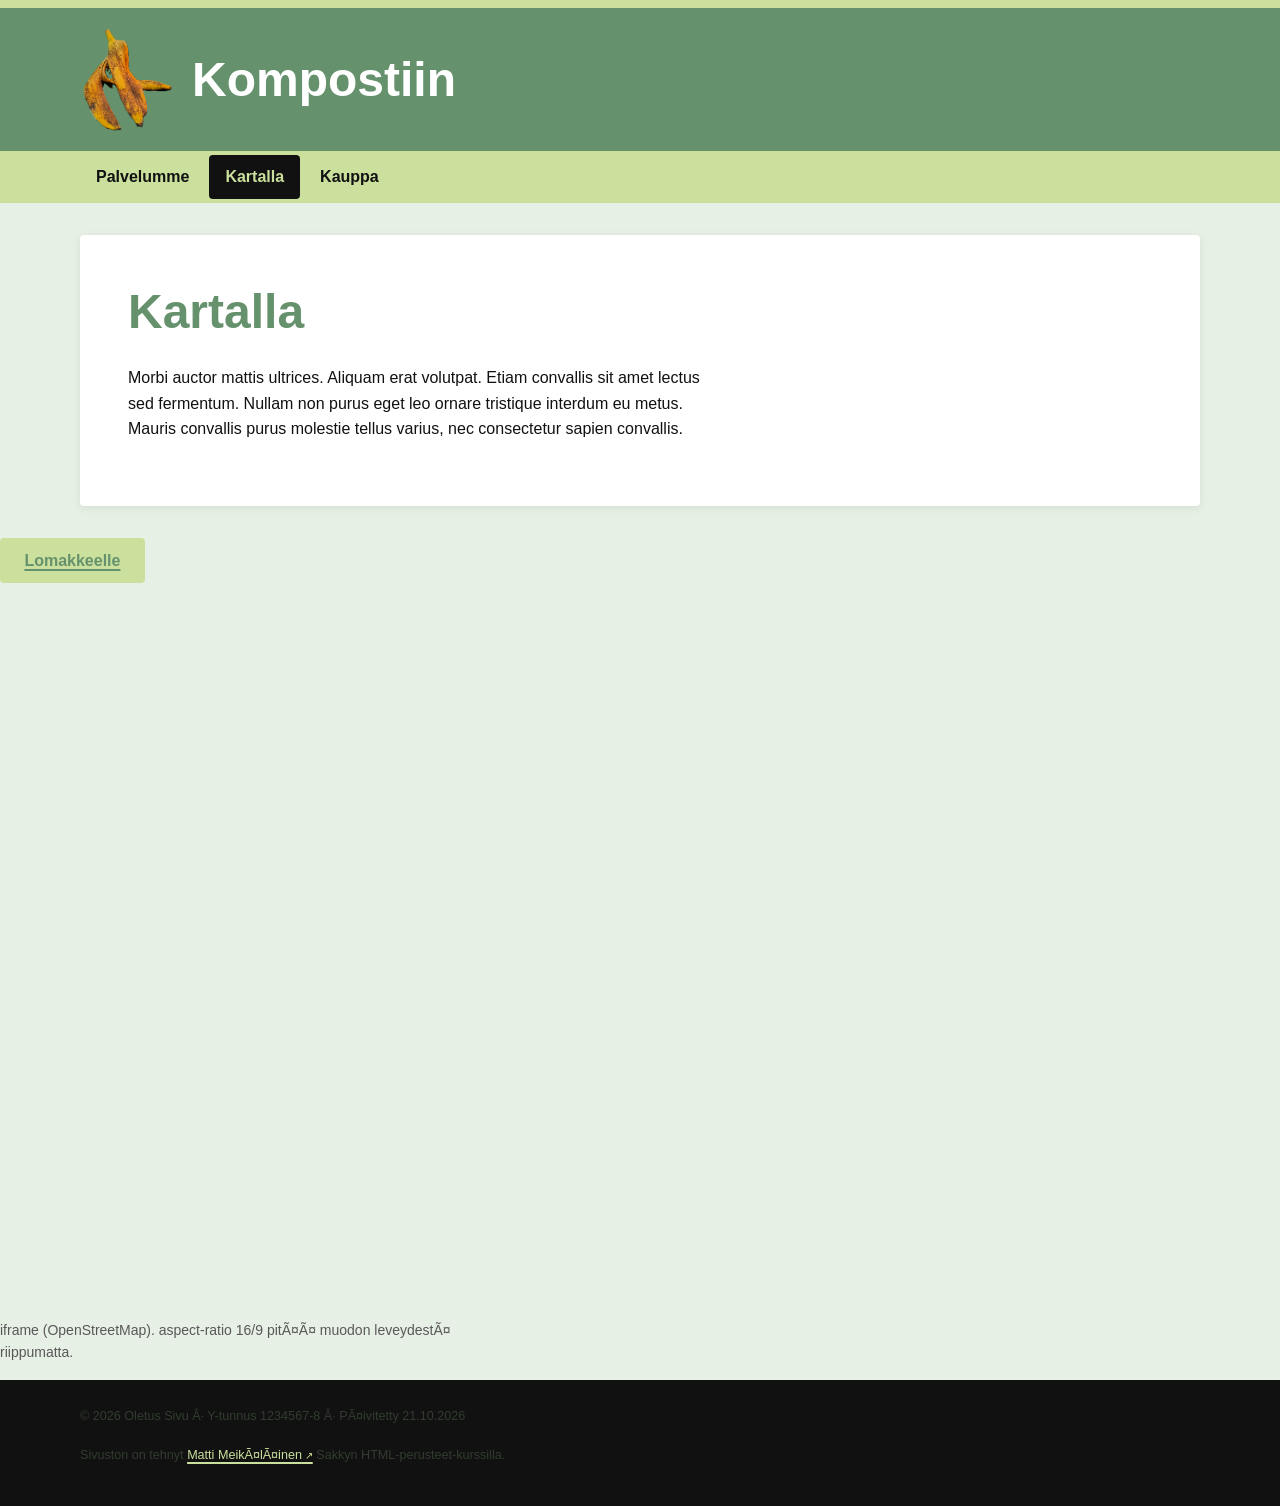
==== commit 8460a0b6: "Lisätty painike lomakkeelle" ====
--- a/kartalla.html
+++ b/kartalla.html
@@ -38,6 +38,8 @@
 
 <!--Tähän painike lomakkeelle-->
 
+<button type="button" class="korostus"><a href="lomake/lomake.html">Lomakkeelle</a></button
+
 <section>
     
     <figure>
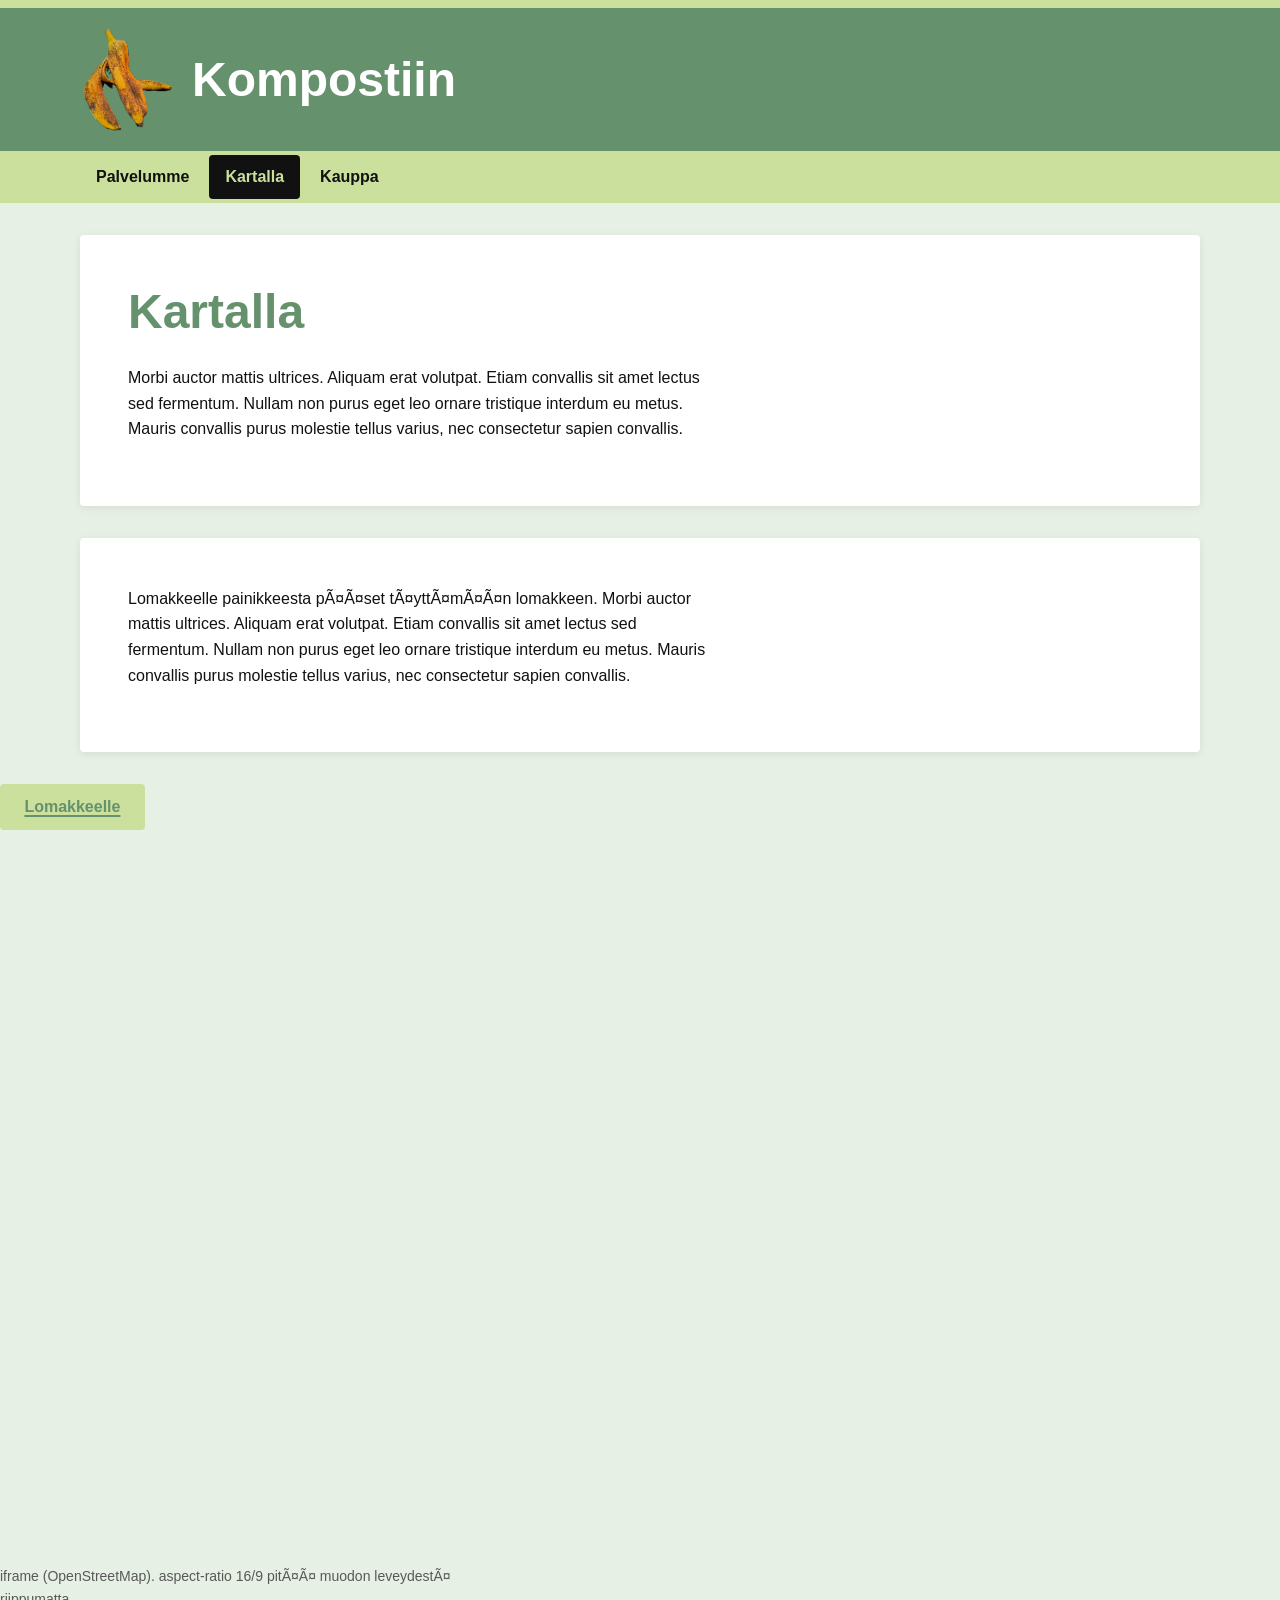
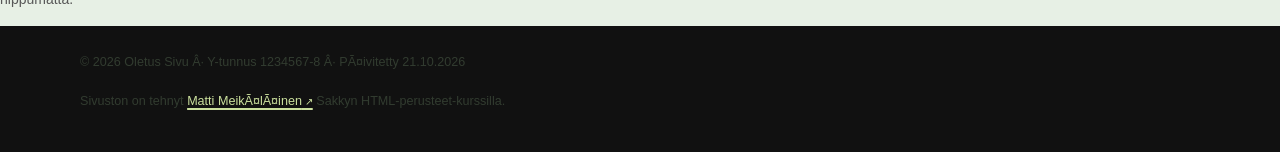
==== commit fc3b177d: "lisätty tekstiä" ====
--- a/kartalla.html
+++ b/kartalla.html
@@ -35,6 +35,9 @@
     Nullam non purus eget leo ornare tristique interdum eu metus. Mauris convallis purus molestie tellus varius, nec consectetur sapien convallis.</p>
 
 </main>
+<main> <p>Lomakkeelle painikkeesta pääset täyttämään lomakkeen. Morbi auctor mattis ultrices. Aliquam erat volutpat. Etiam convallis sit amet lectus sed fermentum. 
+    Nullam non purus eget leo ornare tristique interdum eu metus. Mauris convallis purus molestie tellus varius, nec consectetur sapien convallis.</p> </main>
+    
 
 <!--Tähän painike lomakkeelle-->
 
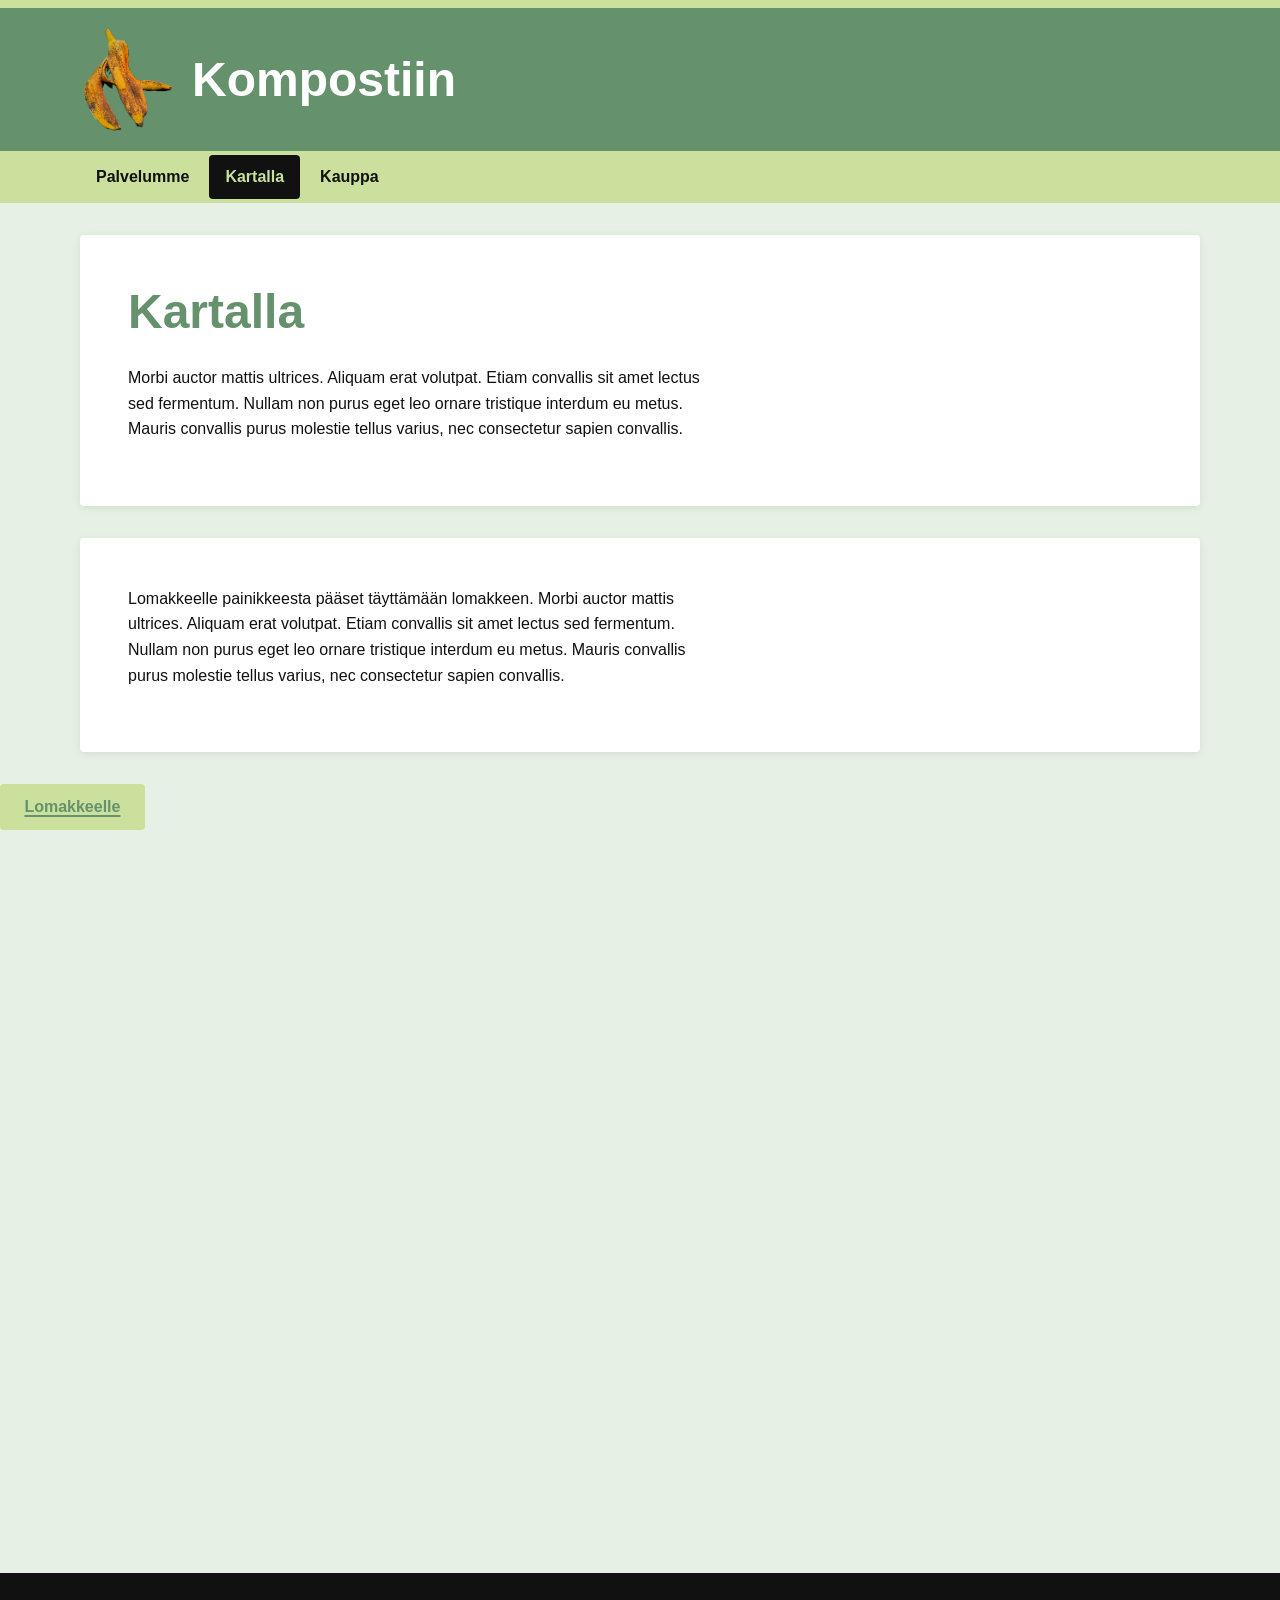
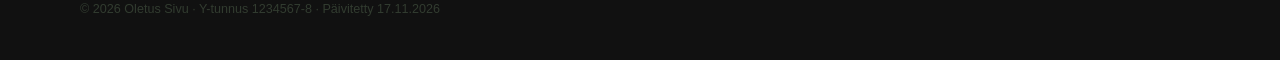
==== commit 0085e74c: "Alatunniste päivitys" ====
--- a/kartalla.html
+++ b/kartalla.html
@@ -1,8 +1,7 @@
 <!doctype html>
 <html lang="fi">
 <head>
-    <!-- nämä kommentoidut tägit käydään läpi tulevalla oppitunnilla -->
-	<!-- <meta charset="utf-8"> -->
+	<meta charset="utf-8">
 	<meta name="viewport" content="width=device-width, initial-scale=1">
      <link rel="stylesheet" href="css/tyyli.css">
      <link rel="stylesheet" href="css/sivusto.css">
@@ -10,7 +9,7 @@
 </head>
 <body>
 <header>
-    <!-- Logo on linkki etusivulle: a-elementin sisällä img. alt toimii linkkitekstinä. -->
+ 
     <a href="index.html"><img src="img/banaani.png" alt="Logo" width="100" height="100"></a>
     <h1>Kompostiin</h1>
     
@@ -25,9 +24,7 @@
         </ul>
 </nav>
 
-<!-- ============================================================
-     MAIN · tämän sivun oma sisältö, yksi per sivu
-     ============================================================ -->
+
 <main>
     <h1>Kartalla</h1>
     <!-- Tähän voit lisätä omaa sisältöä  -->
@@ -39,7 +36,7 @@
     Nullam non purus eget leo ornare tristique interdum eu metus. Mauris convallis purus molestie tellus varius, nec consectetur sapien convallis.</p> </main>
     
 
-<!--Tähän painike lomakkeelle-->
+
 
 <button type="button" class="korostus"><a href="lomake/lomake.html">Lomakkeelle</a></button
 
@@ -47,19 +44,14 @@
     
     <figure>
       <iframe src="https://www.openstreetmap.org/export/embed.html?bbox=27.62%2C62.88%2C27.72%2C62.91&amp;layer=mapnik" title="Kartta: Kuopio" loading="lazy"></iframe>
-      <figcaption>iframe (OpenStreetMap). aspect-ratio 16/9 pitää muodon leveydestä riippumatta.</figcaption>
+      
     </figure>
 </section>
 
-<!-- ============================================================
-     FOOTER tulee sivun loppuun · sisältää yleensä yhteystiedot ja tekijänoikeuden, sama jokaisella sivulla
-     github-linkin voit muokata oman profiilisi mukaan   
-     ============================================================ -->
+
 <footer>
     <div class="alatunniste-tiedot">
-    <p><small>&copy; 2026 Oletus Sivu · Y-tunnus 1234567-8 · <span class="paivitetty">Päivitetty <time datetime="2026-10-21">21.10.2026</time></span></small></p>
-    <p><small>Sivuston on tehnyt <a href="https://github.com/kayttajanimi" target="_blank" rel="noopener noreferrer">Matti Meikäläinen</a> Sakkyn HTML-perusteet-kurssilla.</small></p>
-  </div>
+    <p><small>&copy; 2026 Oletus Sivu · Y-tunnus 1234567-8 · <span class="paivitetty">Päivitetty <time datetime="2026-11-17">17.11.2026</time></span></small></p>
 </footer>
 
 </body>
